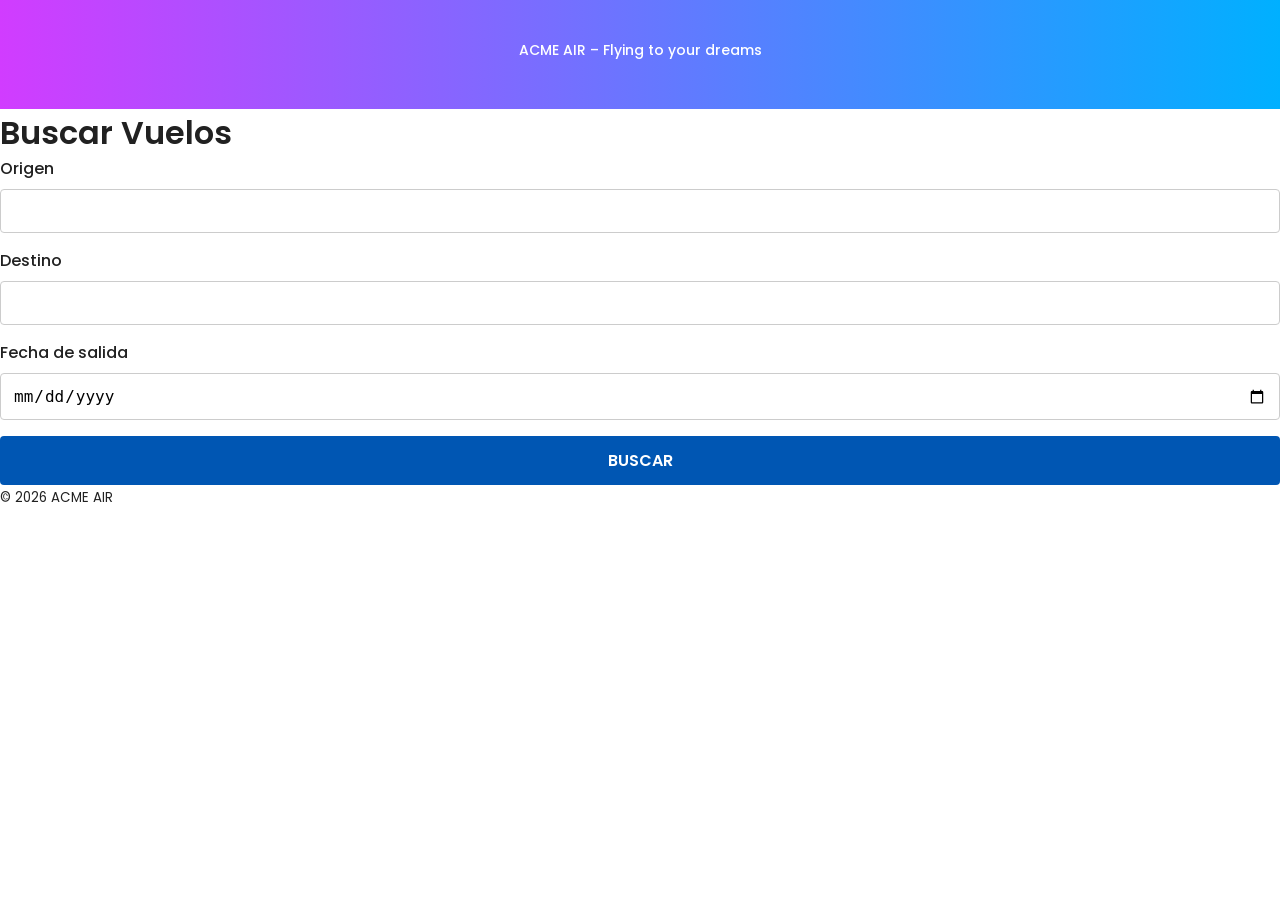
==== buscar-vuelos.html @ f1e48b39 "feat: Crear archivo buscar vuelos" ====
<!DOCTYPE html>
<html lang="es">
<head>
  <meta charset="UTF-8">
  <meta name="viewport" content="width=device-width, initial-scale=1.0">
  <title>Buscar Vuelos | ACME AIR</title>
  <meta name="description" content="Busca vuelos disponibles en ACME AIR">
  <link rel="preconnect" href="https://fonts.googleapis.com">
  <link rel="preconnect" href="https://fonts.gstatic.com" crossorigin>
  <link href="https://fonts.googleapis.com/css2?family=Poppins:wght@400;500;600&display=swap" rel="stylesheet">
  <link rel="stylesheet" href="css/style.css">
  <link rel="stylesheet" href="css/formularios.css">
  <link rel="stylesheet" href="css/layout.css">
  <link rel="stylesheet" href="css/responsive.css">
</head>
<body>
  <header class="app-header">
    <img class="app-header__icono" src="imagen/iconos/avion-blanco.svg" alt="">
    <p class="app-header__marca">ACME AIR – Flying to your dreams</p>
  </header>

  <main class="app-card">
    <h1 class="titulo-divisor">Buscar Vuelos</h1>

    <form action="vuelos.html" method="get">
      <div class="form-grupo">
        <label for="origen">Origen</label>
        <input type="text" id="origen" class="form-control" required>
      </div>

      <div class="form-grupo">
        <label for="destino">Destino</label>
        <input type="text" id="destino" class="form-control" required>
      </div>

      <div class="form-grupo">
        <label for="fecha-salida">Fecha de salida</label>
        <input type="date" id="fecha-salida" class="form-control" required>
      </div>

      <button type="submit" class="btn btn-principal">Buscar</button>
    </form>
  </main>

  <footer class="app-footer">
    <small>© 2026 ACME AIR</small>
  </footer>
</body>
</html>
---- css/style.css ----
/* ==========================================================
   ACME AIR - style.css
   Variables, reset, tipografía base y componentes comunes
   ========================================================== */

:root {
  /* Colores */
  --color-degradado-inicio: #d13cff;
  --color-degradado-fin: #00b0ff;
  --degradado: linear-gradient(90deg, var(--color-degradado-inicio), var(--color-degradado-fin));
  --color-primario: #2196f3;
  --color-primario-hover: #1976d2;   /* tomar de la maqueta */
  --color-texto: #212121;
  --color-texto-suave: #757575;
  --color-borde: #e0e0e0;
  --color-fondo: #ffffff;
  --color-fondo-suave: #f5f5f5;
  --color-estado-a-tiempo: #2e7d32;  /* tomar de la maqueta */
  --color-estado-aterrizo: #757575;  /* tomar de la maqueta */

  /* Tipografía */
  --fuente: 'Poppins', 'Open Sans', sans-serif;
  --fs-base: 1rem;
  --fs-pequena: 0.875rem;
  --fs-titulo: clamp(1.5rem, 1.1rem + 1.6vw, 2rem);
  --fw-normal: 400;
  --fw-media: 500;
  --fw-negrita: 600;

  /* Espaciados */
  --esp-1: 0.25rem;
  --esp-2: 0.5rem;
  --esp-3: 1rem;
  --esp-4: 1.5rem;
  --esp-5: 2rem;
  --esp-6: 3rem;

  /* Formas y sombras */
  --radio: 8px;
  --radio-tarjeta: 24px;
  --sombra: 0 2px 4px rgba(0, 0, 0, 0.25);
  --sombra-tarjeta: 0 2px 8px rgba(0, 0, 0, 0.12);
}


/* ---------- Reset básico ---------- */
*,
*::before,
*::after {
  box-sizing: border-box;
}

body,
h1,
h2,
h3,
p,
ul,
ol,
figure {
  margin: 0;
}

ul,
ol {
  padding: 0;
  list-style: none;
}

img {
  display: block;
  max-width: 100%;
}


/* ---------- Base de texto ---------- */
body {
  font-family: var(--fuente);
  font-size: var(--fs-base);
  font-weight: var(--fw-normal);
  line-height: 1.5;
  color: var(--color-texto);
  background-color: var(--color-fondo);
}

h1 {
  font-size: var(--fs-titulo);
  font-weight: var(--fw-negrita);
}

a {
  color: var(--color-primario);
  text-decoration: none;
}

a:hover {
  text-decoration: underline;
}


/* ---------- Encabezado con degradado ---------- */
.app-header {
  display: flex;
  flex-direction: column;
  align-items: center;
  gap: var(--esp-2);
  padding: var(--esp-5) var(--esp-3) var(--esp-6);
  background: var(--degradado);
  color: var(--color-fondo);
  text-align: center;
}

.app-header__icono {
  width: 3rem;
  height: auto;
}

.app-header__marca {
  font-size: var(--fs-pequena);
  font-weight: var(--fw-media);
}


/* ---------- Botones ---------- */
.btn {
  display: block;
  width: 100%;
  padding: var(--esp-3);
  border: none;
  border-radius: var(--radio);
  font-family: var(--fuente);
  font-size: var(--fs-base);
  font-weight: var(--fw-negrita);
  text-align: center;
  text-transform: uppercase;
  text-decoration: none;
  cursor: pointer;
}

.btn-primario {
  background-color: var(--color-primario);
  color: var(--color-fondo);
  box-shadow: var(--sombra);
  transition: transform 0.2s ease, background-color 0.2s ease;
}

.btn-primario:hover {
  background-color: var(--color-primario-hover);
  transform: scale(1.02);
  text-decoration: none;
}


/* ---------- Accesibilidad ---------- */
.sr-only {
  position: absolute;
  width: 1px;
  height: 1px;
  margin: -1px;
  padding: 0;
  overflow: hidden;
  clip: rect(0, 0, 0, 0);
  white-space: nowrap;
  border: 0;
}

:focus-visible {
  outline: 3px solid var(--color-primario);
  outline-offset: 2px;
}
---- css/formularios.css ----
/* Estilos para formularios - ACME AIR */

.form-grupo {
  margin-bottom: 1rem;
}

.form-grupo label {
  display: block;
  margin-bottom: 0.5rem;
  font-weight: 500;
}

.form-control {
  width: 100%;
  padding: 0.75rem;
  border: 1px solid #ccc;
  border-radius: 4px;
  font-size: 1rem;
}

.form-control:focus {
  border-color: #0056b3;
  outline: none;
}

.btn {
  display: inline-block;
  padding: 0.75rem 1.5rem;
  border: none;
  border-radius: 4px;
  font-size: 1rem;
  cursor: pointer;
  text-align: center;
  text-decoration: none;
  width: 100%;
}

.btn-principal {
  background-color: #0056b3;
  color: #ffffff;
}

.btn-principal:hover {
  background-color: #004494;
}
---- css/responsive.css ----
/* ============================================================
   responsive.css — Media queries (mobile-first)
   Puntos de quiebre: 320px (móvil), 768px (tablet), 1024px (escritorio)
   Los estilos base (móvil) viven en style.css, layout.css y forms.css.
   Aquí solo se ajusta lo que cambia al crecer la pantalla.
   ============================================================ */

/* ------------------------------------------------------------
   MÓVIL — desde 320px
   Los estilos base ya son para móvil; aquí solo van ajustes
   puntuales para pantallas muy pequeñas.
   ------------------------------------------------------------ */
@media (min-width: 320px) {
  /* Ajustes para móvil: se completan al terminar cada vista */
}

/* ------------------------------------------------------------
   TABLET — desde 768px
   Más espacio: la tarjeta se centra y los textos crecen un poco.
   ------------------------------------------------------------ */
@media (min-width: 768px) {
  /* Ajustes para tablet: se completan al terminar cada vista */
}

/* ------------------------------------------------------------
   ESCRITORIO — desde 1024px
   La vista se centra con padding lateral. El menú podrá mostrar
   su barra lateral si el profesor lo confirma.
   ------------------------------------------------------------ */
@media (min-width: 1024px) {
  /* Ajustes para escritorio: se completan al terminar cada vista */
}
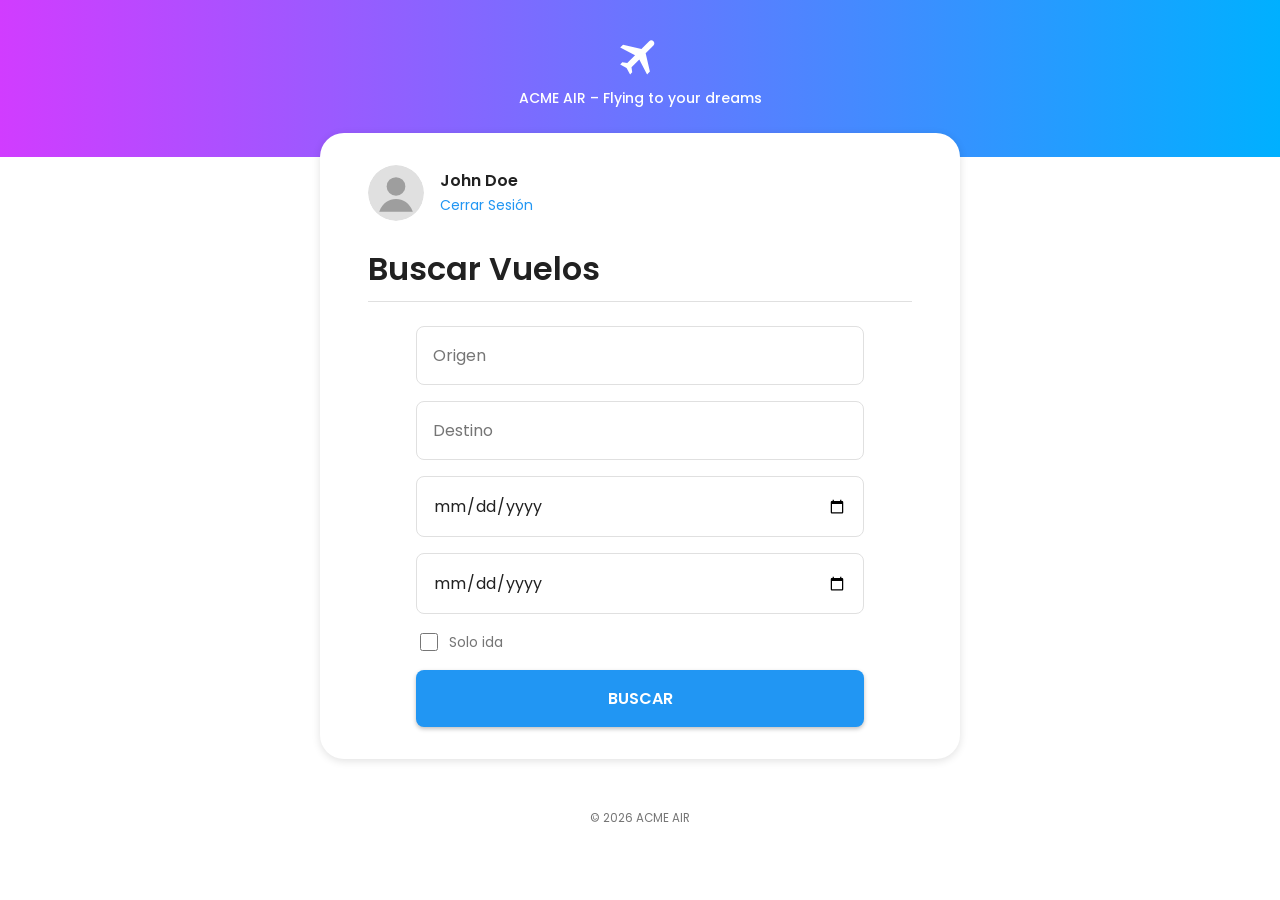
==== commit 1b1da4f4: "fix: ajustes finales de layout, formularios, iconos y vistas" ====
--- a/buscar-vuelos.html
+++ b/buscar-vuelos.html
@@ -2,14 +2,14 @@
 <html lang="es">
 <head>
   <meta charset="UTF-8">
-  <meta name="viewport" content="width=device-width, initial-scale=1.0">
-  <title>Buscar Vuelos | ACME AIR</title>
-  <meta name="description" content="Busca vuelos disponibles en ACME AIR">
+  <meta name="viewport" content="width=device-width, initial-scale=1">
+  <title>Buscar vuelos | ACME AIR</title>
+  <meta name="description" content="Búsqueda de vuelos en ACME AIR">
   <link rel="preconnect" href="https://fonts.googleapis.com">
   <link rel="preconnect" href="https://fonts.gstatic.com" crossorigin>
   <link href="https://fonts.googleapis.com/css2?family=Poppins:wght@400;500;600&display=swap" rel="stylesheet">
   <link rel="stylesheet" href="css/style.css">
-  <link rel="stylesheet" href="css/formularios.css">
+  <link rel="stylesheet" href="css/forms.css">
   <link rel="stylesheet" href="css/layout.css">
   <link rel="stylesheet" href="css/responsive.css">
 </head>
@@ -20,25 +20,37 @@
   </header>
 
   <main class="app-card">
+    <div class="usuario">
+      <img class="usuario__avatar" src="imagen/iconos/avatar.svg" alt="Avatar de John Doe">
+      <div class="usuario__datos">
+        <p class="usuario__nombre">John Doe</p>
+        <a class="usuario__salir" href="index.html">Cerrar Sesión</a>
+      </div>
+    </div>
+
     <h1 class="titulo-divisor">Buscar Vuelos</h1>
-
-    <form action="vuelos.html" method="get">
-      <div class="form-grupo">
-        <label for="origen">Origen</label>
-        <input type="text" id="origen" class="form-control" required>
+    <form class="form" action="vuelos.html" method="get">
+      <div class="campo">
+        <label class="sr-only" for="origen">Origen</label>
+        <input class="campo__input" type="text" id="origen" name="origen" placeholder="Origen" autocomplete="off">
       </div>
-
-      <div class="form-grupo">
-        <label for="destino">Destino</label>
-        <input type="text" id="destino" class="form-control" required>
+      <div class="campo">
+        <label class="sr-only" for="destino">Destino</label>
+        <input class="campo__input" type="text" id="destino" name="destino" placeholder="Destino" autocomplete="off">
       </div>
-
-      <div class="form-grupo">
-        <label for="fecha-salida">Fecha de salida</label>
-        <input type="date" id="fecha-salida" class="form-control" required>
+      <div class="campo">
+        <label class="sr-only" for="fecha-salida">Fecha de salida</label>
+        <input class="campo__input" type="date" id="fecha-salida" name="fecha-salida" placeholder="Fecha de salida">
       </div>
-
-      <button type="submit" class="btn btn-principal">Buscar</button>
+      <div class="campo">
+        <label class="sr-only" for="fecha-regreso">Fecha de regreso</label>
+        <input class="campo__input" type="date" id="fecha-regreso" name="fecha-regreso" placeholder="Fecha de regreso">
+      </div>
+      <label class="check">
+        <input class="check__input" type="checkbox" name="solo-ida">
+        <span>Solo ida</span>
+      </label>
+      <button class="btn btn-primario" type="submit">Buscar</button>
     </form>
   </main>
 
@@ -46,4 +58,4 @@
     <small>© 2026 ACME AIR</small>
   </footer>
 </body>
-</html>+</html>
--- a/css/forms.css
+++ b/css/forms.css
@@ -0,0 +1,92 @@
+/* ==========================================================
+   ACME AIR - forms.css
+   Formularios: campos, listas desplegables, checkbox y ayudas
+   ========================================================== */
+
+/* ---------- Formulario ---------- */
+.form {
+  display: flex;
+  flex-direction: column;
+  gap: var(--esp-3);
+  width: 100%;
+  max-width: 28rem;
+  margin-inline: auto;
+}
+
+/* ---------- Campos de texto y listas desplegables ---------- */
+.campo {
+  display: flex;
+  flex-direction: column;
+  gap: var(--esp-1);
+}
+
+.campo__input {
+  width: 100%;
+  padding: var(--esp-3);
+  border: 1px solid var(--color-borde);
+  border-radius: var(--radio);
+  background-color: var(--color-fondo);
+  font-family: inherit;
+  font-size: var(--fs-base);
+  color: var(--color-texto);
+}
+
+.campo__input::placeholder {
+  color: var(--color-texto-suave);
+}
+
+.campo__input:focus-visible {
+  border-color: var(--color-primario);
+}
+
+/* ---------- Checkbox ---------- */
+.check {
+  display: flex;
+  align-items: center;
+  gap: var(--esp-2);
+  font-size: var(--fs-pequena);
+  color: var(--color-texto-suave);
+  cursor: pointer;
+}
+
+.check__input {
+  width: 1.125rem;
+  height: 1.125rem;
+  accent-color: var(--color-primario);
+}
+
+/* ---------- Textos y enlaces del formulario ---------- */
+.form__ayuda {
+  font-size: var(--fs-pequena);
+  color: var(--color-texto-suave);
+}
+
+.form__enlaces {
+  display: flex;
+  flex-direction: column;
+  align-items: center;
+  gap: var(--esp-2);
+  font-size: var(--fs-pequena);
+}
+
+.titulo-divisor {
+  padding-bottom: var(--esp-2);
+  border-bottom: 1px solid var(--color-borde);
+}
+
+/* ---------- Grupo de campos (fieldset) ---------- */
+.grupo {
+  display: flex;
+  flex-direction: column;
+  gap: var(--esp-3);
+  min-width: 0;
+  margin: 0;
+  padding: var(--esp-3);
+  border: 1px solid var(--color-borde);
+  border-radius: var(--radio);
+}
+
+.grupo__titulo {
+  padding: 0 var(--esp-2);
+  font-weight: var(--fw-negrita);
+}
--- a/css/layout.css
+++ b/css/layout.css
@@ -0,0 +1,155 @@
+/* ==========================================================
+   ACME AIR - layout.css
+   Estructura de la página, bloque de usuario, tarjetas y grids
+   (diseño base móvil; los cambios por ancho van en responsive.css)
+   ========================================================== */
+
+/* ---------- Estructura de la página ---------- */
+body {
+  display: flex;
+  flex-direction: column;
+  min-height: 100vh;
+}
+
+.app-card {
+  display: flex;
+  flex-direction: column;
+  flex: 1;
+  gap: var(--esp-4);
+  width: 100%;
+  max-width: 40rem;
+  margin: calc(var(--esp-4) * -1) auto 0;
+  padding: var(--esp-4) var(--esp-3);
+  background-color: var(--color-fondo);
+  border-radius: var(--radio-tarjeta) var(--radio-tarjeta) 0 0;
+}
+
+.app-card--plana {
+  margin-top: 0;
+  border-radius: 0;
+}
+
+.app-footer {
+  padding: var(--esp-3);
+  font-size: var(--fs-pequena);
+  color: var(--color-texto-suave);
+  text-align: center;
+}
+
+.login-logo {
+  display: flex;
+  justify-content: center;
+  padding: var(--esp-5) var(--esp-3) var(--esp-3);
+}
+
+.login-logo__imagen {
+  width: 10rem;
+  height: auto;
+}
+
+/* ---------- Bloque de usuario ---------- */
+.usuario {
+  display: flex;
+  align-items: center;
+  gap: var(--esp-3);
+}
+
+.usuario__avatar {
+  flex-shrink: 0;
+  width: 3.5rem;
+  height: 3.5rem;
+  border-radius: 50%;
+  object-fit: cover;
+}
+
+.usuario__nombre {
+  font-weight: var(--fw-negrita);
+}
+
+.usuario__salir {
+  font-size: var(--fs-pequena);
+}
+
+/* ---------- Tarjetas (menú y vuelos) ---------- */
+.lista-tarjetas {
+  display: grid;
+  gap: var(--esp-3);
+}
+
+.tarjeta {
+  display: flex;
+  align-items: center;
+  gap: var(--esp-3);
+  padding: var(--esp-3);
+  background-color: var(--color-fondo);
+  border: 1px solid var(--color-borde);
+  border-radius: var(--radio);
+  box-shadow: var(--sombra-tarjeta);
+  color: var(--color-texto);
+}
+
+.tarjeta:hover {
+  text-decoration: none;
+}
+
+.tarjeta__icono {
+  flex-shrink: 0;
+  width: 2rem;
+  height: 2rem;
+}
+
+.tarjeta__texto {
+  flex: 1;
+  font-weight: var(--fw-media);
+}
+
+.tarjeta__chevron {
+  flex-shrink: 0;
+  width: 1.25rem;
+  height: 1.25rem;
+}
+
+/* ---------- Tarjetas de vuelo y estados ---------- */
+.lista-vuelos {
+  display: grid;
+  gap: var(--esp-3);
+}
+
+.tarjeta__datos {
+  flex: 1;
+  min-width: 0;
+}
+
+.tarjeta__titulo {
+  font-weight: var(--fw-negrita);
+}
+
+.tarjeta__detalle {
+  font-size: var(--fs-pequena);
+  color: var(--color-texto-suave);
+}
+
+.tarjeta__precio {
+  font-weight: var(--fw-negrita);
+  white-space: nowrap;
+}
+
+.estado {
+  font-size: var(--fs-pequena);
+  font-weight: var(--fw-negrita);
+  text-transform: uppercase;
+}
+
+.estado--a-tiempo {
+  color: var(--color-estado-a-tiempo);
+}
+
+.estado--aterrizo {
+  color: var(--color-estado-aterrizo);
+}
+
+/* ---------- Barra lateral (solo escritorio) ---------- */
+/* Oculta en móvil y tableta; en 1024 px se muestra desde responsive.css */
+.sidebar {
+  display: none;
+}
--- a/css/responsive.css
+++ b/css/responsive.css
@@ -1,32 +1,93 @@
-/* ============================================================
-   responsive.css — Media queries (mobile-first)
-   Puntos de quiebre: 320px (móvil), 768px (tablet), 1024px (escritorio)
-   Los estilos base (móvil) viven en style.css, layout.css y forms.css.
-   Aquí solo se ajusta lo que cambia al crecer la pantalla.
-   ============================================================ */
+/* ==========================================================
+   ACME AIR - responsive.css
+   Mobile-first: los estilos base (style, forms y layout) sirven
+   desde 320 px; aquí solo se añaden mejoras con min-width.
+   Cada persona escribe SOLO dentro del bloque de sus vistas.
+   ========================================================== */
 
-/* ------------------------------------------------------------
-   MÓVIL — desde 320px
-   Los estilos base ya son para móvil; aquí solo van ajustes
-   puntuales para pantallas muy pequeñas.
-   ------------------------------------------------------------ */
+/* ===== 320px: móvil pequeño ===== */
 @media (min-width: 320px) {
-  /* Ajustes para móvil: se completan al terminar cada vista */
+  /* -- login (Rodrigo) -- */
+  .login-logo__imagen {
+    width: 8rem;
+  }
+
+  /* -- recuperar (Rodrigo) -- */
+  /* Sin ajustes: el formulario ya es fluido (max-width en forms.css) */
+
+  /* -- crear-contraseña (Rodrigo) -- */
+  /* Sin ajustes: usa el mismo formulario fluido */
+
+  /* -- menu (Sebastián) -- */
+  /* -- registro (Sebastián) -- */
+  /* -- mis-vuelos (Sebastián) -- */
+  /* -- buscar-vuelos (Dainer) -- */
+  /* -- vuelos (Dainer) -- */
+  /* -- checkin (Dainer) -- */
 }
 
-/* ------------------------------------------------------------
-   TABLET — desde 768px
-   Más espacio: la tarjeta se centra y los textos crecen un poco.
-   ------------------------------------------------------------ */
+/* ===== 768px: tableta ===== */
 @media (min-width: 768px) {
-  /* Ajustes para tablet: se completan al terminar cada vista */
+  /* -- login (Rodrigo) -- */
+  .login-logo {
+    padding-top: var(--esp-6);
+  }
+
+  .login-logo__imagen {
+    width: 12rem;
+  }
+
+  /* -- recuperar (Rodrigo) -- */
+  /* Más aire dentro de la tarjeta (se aplica a todas las vistas con tarjeta) */
+  .app-card {
+    padding: var(--esp-5) var(--esp-4);
+  }
+
+  /* -- crear-contraseña (Rodrigo) -- */
+  /* Usa los mismos ajustes de la tarjeta de recuperar */
+
+  /* -- menu (Sebastián) -- */
+  /* -- registro (Sebastián) -- */
+  /* -- mis-vuelos (Sebastián) -- */
+  /* -- buscar-vuelos (Dainer) -- */
+  /* -- vuelos (Dainer) -- */
+  /* -- checkin (Dainer) -- */
 }
 
-/* ------------------------------------------------------------
-   ESCRITORIO — desde 1024px
-   La vista se centra con padding lateral. El menú podrá mostrar
-   su barra lateral si el profesor lo confirma.
-   ------------------------------------------------------------ */
+/* ===== 1024px: escritorio (vista centrada con padding lateral) ===== */
 @media (min-width: 1024px) {
-  /* Ajustes para escritorio: se completan al terminar cada vista */
-}+  /* -- login (Rodrigo) -- */
+  .login-logo__imagen {
+    width: 14rem;
+  }
+
+  .app-card--plana {
+    flex: 0 1 auto;
+    margin: 0 auto var(--esp-5);
+    border-radius: var(--radio-tarjeta);
+    box-shadow: var(--sombra-tarjeta);
+  }
+
+  /* -- recuperar (Rodrigo) -- */
+  /* Tarjeta centrada con padding lateral y esquinas redondeadas */
+  .app-card {
+    padding: var(--esp-5) var(--esp-6);
+  }
+
+  .app-card:not(.app-card--plana) {
+    flex: 0 1 auto;
+    margin-bottom: var(--esp-5);
+    border-radius: var(--radio-tarjeta);
+    box-shadow: var(--sombra-tarjeta);
+  }
+
+  /* -- crear-contraseña (Rodrigo) -- */
+  /* Usa los mismos ajustes de la tarjeta de recuperar */
+
+  /* -- menu (Sebastián): barra lateral + grid de tarjetas -- */
+  /* -- registro (Sebastián) -- */
+  /* -- mis-vuelos (Sebastián) -- */
+  /* -- buscar-vuelos (Dainer) -- */
+  /* -- vuelos (Dainer) -- */
+  /* -- checkin (Dainer) -- */
+}
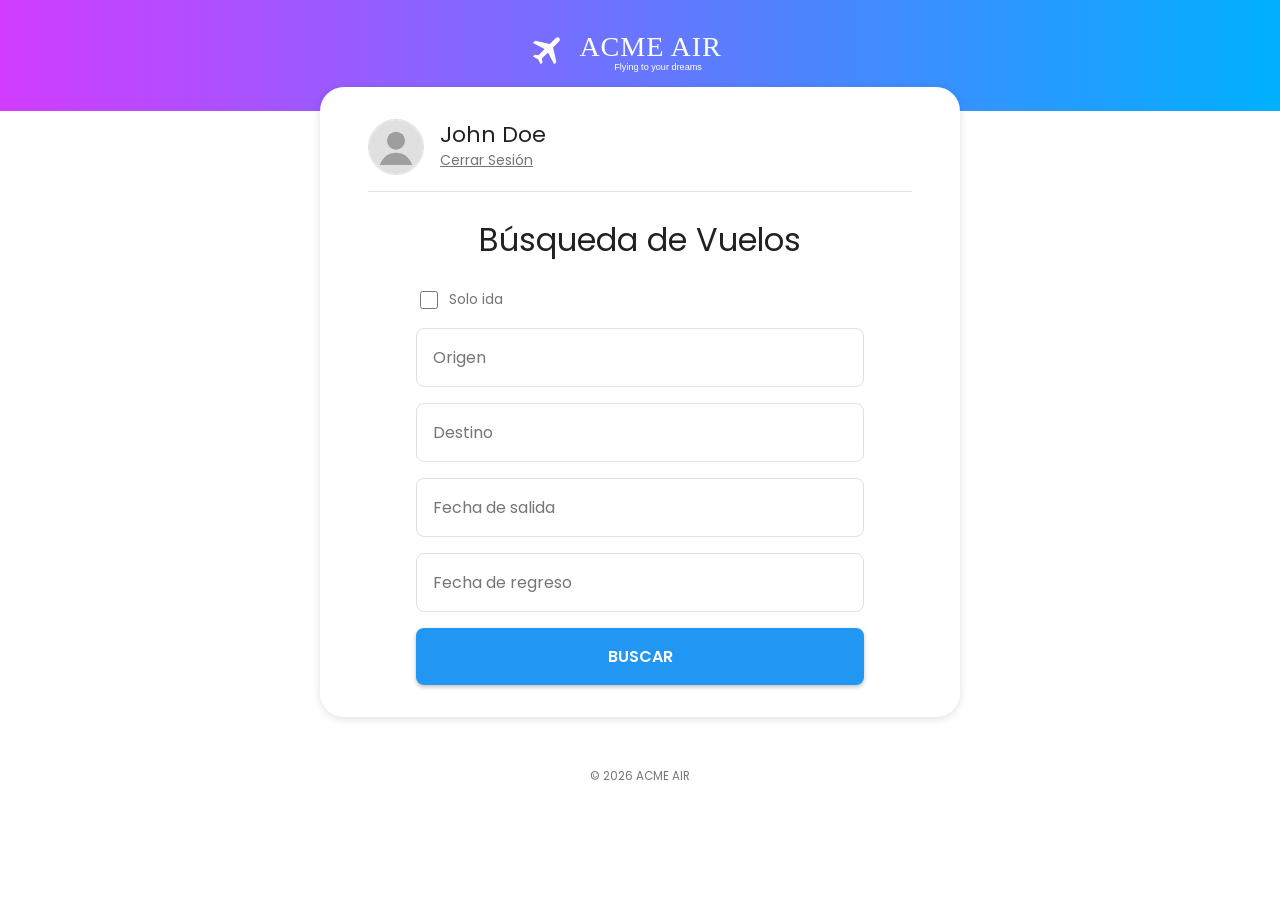
==== commit 8fef8a5f: "feat: ajustar las 9 vistas a las maquetas del enunciado" ====
--- a/buscar-vuelos.html
+++ b/buscar-vuelos.html
@@ -3,8 +3,9 @@
 <head>
   <meta charset="UTF-8">
   <meta name="viewport" content="width=device-width, initial-scale=1">
-  <title>Buscar vuelos | ACME AIR</title>
+  <title>Búsqueda de vuelos | ACME AIR</title>
   <meta name="description" content="Búsqueda de vuelos en ACME AIR">
+  <link rel="icon" href="imagen/favicon.svg" type="image/svg+xml">
   <link rel="preconnect" href="https://fonts.googleapis.com">
   <link rel="preconnect" href="https://fonts.gstatic.com" crossorigin>
   <link href="https://fonts.googleapis.com/css2?family=Poppins:wght@400;500;600&display=swap" rel="stylesheet">
@@ -15,8 +16,7 @@
 </head>
 <body>
   <header class="app-header">
-    <img class="app-header__icono" src="imagen/iconos/avion-blanco.svg" alt="">
-    <p class="app-header__marca">ACME AIR – Flying to your dreams</p>
+    <img class="app-header__logo" src="imagen/logo-blanco.svg" alt="ACME AIR - Flying to your dreams">
   </header>
 
   <main class="app-card">
@@ -28,8 +28,12 @@
       </div>
     </div>
 
-    <h1 class="titulo-divisor">Buscar Vuelos</h1>
+    <h1>Búsqueda de Vuelos</h1>
     <form class="form" action="vuelos.html" method="get">
+      <label class="check">
+        <input class="check__input" type="checkbox" name="solo-ida">
+        <span>Solo ida</span>
+      </label>
       <div class="campo">
         <label class="sr-only" for="origen">Origen</label>
         <input class="campo__input" type="text" id="origen" name="origen" placeholder="Origen" autocomplete="off">
@@ -40,16 +44,12 @@
       </div>
       <div class="campo">
         <label class="sr-only" for="fecha-salida">Fecha de salida</label>
-        <input class="campo__input" type="date" id="fecha-salida" name="fecha-salida" placeholder="Fecha de salida">
+        <input class="campo__input" type="text" id="fecha-salida" name="fecha-salida" placeholder="Fecha de salida" autocomplete="off">
       </div>
       <div class="campo">
         <label class="sr-only" for="fecha-regreso">Fecha de regreso</label>
-        <input class="campo__input" type="date" id="fecha-regreso" name="fecha-regreso" placeholder="Fecha de regreso">
+        <input class="campo__input" type="text" id="fecha-regreso" name="fecha-regreso" placeholder="Fecha de regreso" autocomplete="off">
       </div>
-      <label class="check">
-        <input class="check__input" type="checkbox" name="solo-ida">
-        <span>Solo ida</span>
-      </label>
       <button class="btn btn-primario" type="submit">Buscar</button>
     </form>
   </main>
--- a/css/style.css
+++ b/css/style.css
@@ -85,11 +85,12 @@
 
 h1 {
   font-size: var(--fs-titulo);
-  font-weight: var(--fw-negrita);
+  font-weight: var(--fw-normal);
+  text-align: center;
 }
 
 a {
-  color: var(--color-primario);
+  color: var(--color-primario-hover);
   text-decoration: none;
 }
 
@@ -101,23 +102,14 @@
 /* ---------- Encabezado con degradado ---------- */
 .app-header {
   display: flex;
-  flex-direction: column;
-  align-items: center;
-  gap: var(--esp-2);
-  padding: var(--esp-5) var(--esp-3) var(--esp-6);
+  justify-content: center;
+  padding: var(--esp-4) var(--esp-3) var(--esp-5);
   background: var(--degradado);
-  color: var(--color-fondo);
-  text-align: center;
 }
 
-.app-header__icono {
-  width: 3rem;
+.app-header__logo {
+  width: 12rem;
   height: auto;
-}
-
-.app-header__marca {
-  font-size: var(--fs-pequena);
-  font-weight: var(--fw-media);
 }
 
 
@@ -167,4 +159,16 @@
 :focus-visible {
   outline: 3px solid var(--color-primario);
   outline-offset: 2px;
-}+}
+
+
+/* ---------- Preferencias de movimiento reducido ---------- */
+@media (prefers-reduced-motion: reduce) {
+  .btn-primario {
+    transition: none;
+  }
+
+  .btn-primario:hover {
+    transform: none;
+  }
+}
--- a/css/forms.css
+++ b/css/forms.css
@@ -59,6 +59,7 @@
 .form__ayuda {
   font-size: var(--fs-pequena);
   color: var(--color-texto-suave);
+  text-align: justify;
 }
 
 .form__enlaces {
@@ -70,7 +71,7 @@
 }
 
 .titulo-divisor {
-  padding-bottom: var(--esp-2);
+  padding-bottom: var(--esp-3);
   border-bottom: 1px solid var(--color-borde);
 }
 
@@ -84,9 +85,11 @@
   padding: var(--esp-3);
   border: 1px solid var(--color-borde);
   border-radius: var(--radio);
+  box-shadow: var(--sombra-tarjeta);
 }
 
 .grupo__titulo {
   padding: 0 var(--esp-2);
-  font-weight: var(--fw-negrita);
+  color: var(--color-texto-suave);
+  text-align: center;
 }
--- a/css/layout.css
+++ b/css/layout.css
@@ -9,6 +9,12 @@
   display: flex;
   flex-direction: column;
   min-height: 100vh;
+}
+
+.pagina {
+  display: flex;
+  flex-direction: column;
+  flex: 1;
 }
 
 .app-card {
@@ -24,6 +30,10 @@
   border-radius: var(--radio-tarjeta) var(--radio-tarjeta) 0 0;
 }
 
+.app-card--ancha {
+  max-width: 56rem;
+}
+
 .app-card--plana {
   margin-top: 0;
   border-radius: 0;
@@ -52,22 +62,46 @@
   display: flex;
   align-items: center;
   gap: var(--esp-3);
+  padding-bottom: var(--esp-3);
+  border-bottom: 1px solid var(--color-borde);
 }
 
 .usuario__avatar {
   flex-shrink: 0;
   width: 3.5rem;
   height: 3.5rem;
+  border: 1px solid var(--color-borde);
   border-radius: 50%;
   object-fit: cover;
 }
 
 .usuario__nombre {
-  font-weight: var(--fw-negrita);
+  font-size: 1.375rem;
+  line-height: 1.2;
 }
 
 .usuario__salir {
   font-size: var(--fs-pequena);
+  color: var(--color-texto-suave);
+  text-decoration: underline;
+}
+
+/* ---------- Saludo del menú ---------- */
+.saludo {
+  display: flex;
+  flex-direction: column;
+  align-items: center;
+  gap: var(--esp-2);
+  text-align: center;
+}
+
+.saludo__pregunta {
+  font-size: 1.25rem;
+}
+
+.saludo__salir {
+  color: var(--color-texto-suave);
+  text-decoration: underline;
 }
 
 /* ---------- Tarjetas (menú y vuelos) ---------- */
@@ -94,13 +128,24 @@
 
 .tarjeta__icono {
   flex-shrink: 0;
-  width: 2rem;
-  height: 2rem;
+  width: 2.5rem;
+  height: 2.5rem;
+}
+
+.tarjeta__cuerpo {
+  display: flex;
+  flex: 1;
+  flex-direction: column;
 }
 
 .tarjeta__texto {
-  flex: 1;
   font-weight: var(--fw-media);
+}
+
+.tarjeta__descripcion {
+  display: none;
+  font-size: var(--fs-pequena);
+  color: var(--color-texto-suave);
 }
 
 .tarjeta__chevron {
@@ -109,19 +154,39 @@
   height: 1.25rem;
 }
 
-/* ---------- Tarjetas de vuelo y estados ---------- */
+/* ---------- Tarjetas de vuelo ---------- */
 .lista-vuelos {
   display: grid;
   gap: var(--esp-3);
 }
 
+.vuelos__ruta {
+  color: var(--color-texto-suave);
+}
+
 .tarjeta__datos {
-  flex: 1;
+  display: flex;
+  flex: 1;
+  flex-direction: column;
+  gap: var(--esp-1);
   min-width: 0;
 }
 
-.tarjeta__titulo {
-  font-weight: var(--fw-negrita);
+.tarjeta__lateral {
+  display: flex;
+  flex-direction: column;
+  align-items: flex-end;
+  gap: var(--esp-1);
+  text-align: right;
+}
+
+.tarjeta--vuelo {
+  gap: var(--esp-2);
+}
+
+.tarjeta--vuelo .tarjeta__icono {
+  width: 2rem;
+  height: 2rem;
 }
 
 .tarjeta__detalle {
@@ -129,23 +194,33 @@
   color: var(--color-texto-suave);
 }
 
+.tarjeta__datos .tarjeta__detalle:first-child {
+  white-space: nowrap;
+}
+
+.tarjeta__detalle--fuerte {
+  font-weight: var(--fw-negrita);
+  white-space: nowrap;
+}
+
+.tarjeta__codigo {
+  font-size: 1.5rem;
+  font-weight: var(--fw-negrita);
+  color: var(--color-texto-suave);
+}
+
 .tarjeta__precio {
-  font-weight: var(--fw-negrita);
+  font-size: 1.25rem;
+  font-weight: var(--fw-negrita);
+  color: var(--color-texto-suave);
   white-space: nowrap;
 }
 
 .estado {
-  font-size: var(--fs-pequena);
-  font-weight: var(--fw-negrita);
+  font-size: 1.125rem;
+  font-weight: var(--fw-negrita);
+  color: var(--color-texto-suave);
   text-transform: uppercase;
-}
-
-.estado--a-tiempo {
-  color: var(--color-estado-a-tiempo);
-}
-
-.estado--aterrizo {
-  color: var(--color-estado-aterrizo);
 }
 
 /* ---------- Barra lateral (solo escritorio) ---------- */
--- a/css/responsive.css
+++ b/css/responsive.css
@@ -19,11 +19,22 @@
   /* Sin ajustes: usa el mismo formulario fluido */
 
   /* -- menu (Sebastián) -- */
+  /* Sin ajustes: tarjetas en una columna */
+
   /* -- registro (Sebastián) -- */
+  /* Sin ajustes: usa el mismo formulario fluido */
+
   /* -- mis-vuelos (Sebastián) -- */
+  /* Sin ajustes: tarjetas en una columna */
+
   /* -- buscar-vuelos (Dainer) -- */
+  /* Sin ajustes: usa el mismo formulario fluido */
+
   /* -- vuelos (Dainer) -- */
+  /* Sin ajustes: tarjetas en una columna */
+
   /* -- checkin (Dainer) -- */
+  /* Sin ajustes: usa el mismo formulario fluido */
 }
 
 /* ===== 768px: tableta ===== */
@@ -43,15 +54,33 @@
     padding: var(--esp-5) var(--esp-4);
   }
 
+  .app-header__logo {
+    width: 14rem;
+  }
+
   /* -- crear-contraseña (Rodrigo) -- */
   /* Usa los mismos ajustes de la tarjeta de recuperar */
 
   /* -- menu (Sebastián) -- */
+  /* Sin ajustes: en tableta el menú sigue en una columna */
+
   /* -- registro (Sebastián) -- */
+  /* Sin ajustes: el formulario se queda en su ancho máximo */
+
   /* -- mis-vuelos (Sebastián) -- */
+  /* Tarjetas de vuelo en dos columnas */
+  .lista-vuelos {
+    grid-template-columns: repeat(2, 1fr);
+  }
+
   /* -- buscar-vuelos (Dainer) -- */
+  /* Sin ajustes: el formulario se queda en su ancho máximo */
+
   /* -- vuelos (Dainer) -- */
+  /* Usa las dos columnas de .lista-vuelos definidas arriba */
+
   /* -- checkin (Dainer) -- */
+  /* Sin ajustes: el formulario se queda en su ancho máximo */
 }
 
 /* ===== 1024px: escritorio (vista centrada con padding lateral) ===== */
@@ -85,9 +114,183 @@
   /* Usa los mismos ajustes de la tarjeta de recuperar */
 
   /* -- menu (Sebastián): barra lateral + grid de tarjetas -- */
+  .pagina-menu {
+    flex-direction: row;
+    background-color: var(--color-fondo-suave);
+  }
+
+  .pagina-menu .app-header {
+    display: none;
+  }
+
+  .pagina-menu .sidebar {
+    display: flex;
+    flex-direction: column;
+    flex-shrink: 0;
+    position: sticky;
+    top: 0;
+    align-self: flex-start;
+    width: 16.25rem;
+    height: 100vh;
+    background-color: var(--color-fondo);
+    border-right: 1px solid var(--color-borde);
+  }
+
+  .sidebar__marca {
+    display: flex;
+    justify-content: center;
+    padding: var(--esp-3);
+    background: var(--degradado);
+  }
+
+  .sidebar__logo {
+    width: 11rem;
+    height: auto;
+  }
+
+  .sidebar__perfil {
+    display: flex;
+    flex-direction: column;
+    align-items: center;
+    gap: var(--esp-1);
+    padding: var(--esp-4) var(--esp-3);
+    text-align: center;
+  }
+
+  .sidebar__avatar {
+    width: 4.5rem;
+    height: 4.5rem;
+    margin-bottom: var(--esp-2);
+    border-radius: 50%;
+  }
+
+  .sidebar__saludo {
+    font-weight: var(--fw-negrita);
+  }
+
+  .sidebar__pregunta {
+    font-size: var(--fs-pequena);
+    color: var(--color-texto-suave);
+  }
+
+  .sidebar__nav {
+    display: flex;
+    flex-direction: column;
+    gap: var(--esp-1);
+    padding: var(--esp-3);
+  }
+
+  .sidebar__enlace {
+    display: flex;
+    align-items: center;
+    gap: var(--esp-3);
+    padding: var(--esp-2) var(--esp-3);
+    border-radius: var(--radio);
+    font-size: var(--fs-pequena);
+    font-weight: var(--fw-media);
+    color: var(--color-texto-suave);
+  }
+
+  .sidebar__enlace:hover {
+    background-color: var(--color-fondo-suave);
+    text-decoration: none;
+  }
+
+  .sidebar__icono {
+    width: 1.25rem;
+    height: 1.25rem;
+  }
+
+  .sidebar__salir {
+    margin-top: auto;
+    padding: var(--esp-3) var(--esp-4);
+    font-size: var(--fs-pequena);
+    color: var(--color-texto-suave);
+  }
+
+  .pagina-menu .pagina {
+    flex: 1;
+  }
+
+  .pagina-menu .app-card {
+    flex: 1;
+    max-width: none;
+    margin: 0;
+    padding: var(--esp-5);
+    background-color: transparent;
+    border-radius: 0;
+    box-shadow: none;
+  }
+
+  /* El saludo pasa a la barra lateral; el h1 queda solo para lectores de pantalla */
+  .pagina-menu .saludo {
+    position: absolute;
+    width: 1px;
+    height: 1px;
+    margin: -1px;
+    overflow: hidden;
+    clip: rect(0, 0, 0, 0);
+  }
+
+  .pagina-menu .lista-tarjetas {
+    grid-template-columns: repeat(2, 1fr);
+    gap: var(--esp-4);
+  }
+
+  .pagina-menu .tarjeta {
+    flex-direction: column;
+    justify-content: center;
+    gap: var(--esp-2);
+    padding: var(--esp-5) var(--esp-3);
+    border: none;
+    text-align: center;
+  }
+
+  .pagina-menu .tarjeta:last-child {
+    grid-column: 1 / -1;
+  }
+
+  .pagina-menu .tarjeta__icono {
+    box-sizing: content-box;
+    padding: var(--esp-3);
+    background-color: var(--color-fondo-suave);
+    border-radius: 50%;
+  }
+
+  .pagina-menu .tarjeta__cuerpo {
+    flex: 0 1 auto;
+    align-items: center;
+  }
+
+  .pagina-menu .tarjeta__texto {
+    font-size: 1.125rem;
+    font-weight: var(--fw-negrita);
+  }
+
+  .pagina-menu .tarjeta__descripcion {
+    display: block;
+  }
+
+  .pagina-menu .tarjeta__chevron {
+    display: none;
+  }
+
+  .pagina-menu .app-footer {
+    background-color: transparent;
+  }
+
   /* -- registro (Sebastián) -- */
+  /* Sin ajustes: tarjeta centrada (ver recuperar) */
+
   /* -- mis-vuelos (Sebastián) -- */
+  /* Sin ajustes: dos columnas desde tableta */
+
   /* -- buscar-vuelos (Dainer) -- */
+  /* Sin ajustes: tarjeta centrada (ver recuperar) */
+
   /* -- vuelos (Dainer) -- */
+  /* Sin ajustes: dos columnas desde tableta */
+
   /* -- checkin (Dainer) -- */
+  /* Sin ajustes: tarjeta centrada (ver recuperar) */
 }
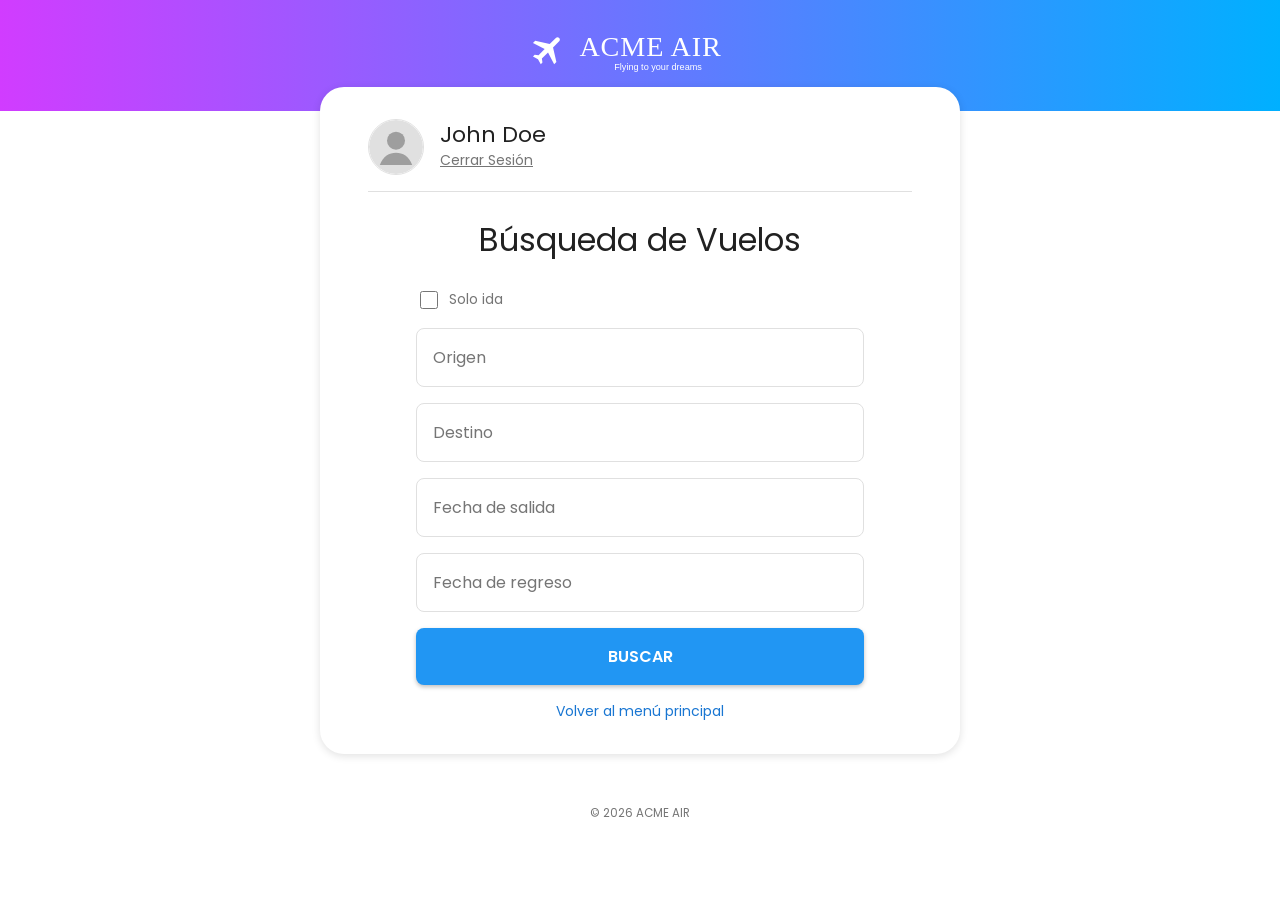
==== commit c22ad540: "fix: correcciones de la revision del profesor" ====
--- a/buscar-vuelos.html
+++ b/buscar-vuelos.html
@@ -51,6 +51,9 @@
         <input class="campo__input" type="text" id="fecha-regreso" name="fecha-regreso" placeholder="Fecha de regreso" autocomplete="off">
       </div>
       <button class="btn btn-primario" type="submit">Buscar</button>
+      <p class="form__enlaces">
+        <a href="menu.html">Volver al menú principal</a>
+      </p>
     </form>
   </main>
 
--- a/css/responsive.css
+++ b/css/responsive.css
@@ -61,59 +61,8 @@
   /* -- crear-contraseña (Rodrigo) -- */
   /* Usa los mismos ajustes de la tarjeta de recuperar */
 
-  /* -- menu (Sebastián) -- */
-  /* Sin ajustes: en tableta el menú sigue en una columna */
-
-  /* -- registro (Sebastián) -- */
-  /* Sin ajustes: el formulario se queda en su ancho máximo */
-
-  /* -- mis-vuelos (Sebastián) -- */
-  /* Tarjetas de vuelo en dos columnas */
-  .lista-vuelos {
-    grid-template-columns: repeat(2, 1fr);
-  }
-
-  /* -- buscar-vuelos (Dainer) -- */
-  /* Sin ajustes: el formulario se queda en su ancho máximo */
-
-  /* -- vuelos (Dainer) -- */
-  /* Usa las dos columnas de .lista-vuelos definidas arriba */
-
-  /* -- checkin (Dainer) -- */
-  /* Sin ajustes: el formulario se queda en su ancho máximo */
-}
-
-/* ===== 1024px: escritorio (vista centrada con padding lateral) ===== */
-@media (min-width: 1024px) {
-  /* -- login (Rodrigo) -- */
-  .login-logo__imagen {
-    width: 14rem;
-  }
-
-  .app-card--plana {
-    flex: 0 1 auto;
-    margin: 0 auto var(--esp-5);
-    border-radius: var(--radio-tarjeta);
-    box-shadow: var(--sombra-tarjeta);
-  }
-
-  /* -- recuperar (Rodrigo) -- */
-  /* Tarjeta centrada con padding lateral y esquinas redondeadas */
-  .app-card {
-    padding: var(--esp-5) var(--esp-6);
-  }
-
-  .app-card:not(.app-card--plana) {
-    flex: 0 1 auto;
-    margin-bottom: var(--esp-5);
-    border-radius: var(--radio-tarjeta);
-    box-shadow: var(--sombra-tarjeta);
-  }
-
-  /* -- crear-contraseña (Rodrigo) -- */
-  /* Usa los mismos ajustes de la tarjeta de recuperar */
-
   /* -- menu (Sebastián): barra lateral + grid de tarjetas -- */
+  /* Según el enunciado, la vista de tableta y escritorio es la misma */
   .pagina-menu {
     flex-direction: row;
     background-color: var(--color-fondo-suave);
@@ -212,7 +161,7 @@
     flex: 1;
   }
 
-  .pagina-menu .app-card {
+  body.pagina-menu .app-card {
     flex: 1;
     max-width: none;
     margin: 0;
@@ -279,6 +228,59 @@
     background-color: transparent;
   }
 
+
+  /* -- registro (Sebastián) -- */
+  /* Sin ajustes: el formulario se queda en su ancho máximo */
+
+  /* -- mis-vuelos (Sebastián) -- */
+  /* Tarjetas de vuelo en dos columnas */
+  .lista-vuelos {
+    grid-template-columns: repeat(2, 1fr);
+  }
+
+  /* -- buscar-vuelos (Dainer) -- */
+  /* Sin ajustes: el formulario se queda en su ancho máximo */
+
+  /* -- vuelos (Dainer) -- */
+  /* Usa las dos columnas de .lista-vuelos definidas arriba */
+
+  /* -- checkin (Dainer) -- */
+  /* Sin ajustes: el formulario se queda en su ancho máximo */
+}
+
+/* ===== 1024px: escritorio (vista centrada con padding lateral) ===== */
+@media (min-width: 1024px) {
+  /* -- login (Rodrigo) -- */
+  .login-logo__imagen {
+    width: 14rem;
+  }
+
+  .app-card--plana {
+    flex: 0 1 auto;
+    margin: 0 auto var(--esp-5);
+    border-radius: var(--radio-tarjeta);
+    box-shadow: var(--sombra-tarjeta);
+  }
+
+  /* -- recuperar (Rodrigo) -- */
+  /* Tarjeta centrada con padding lateral y esquinas redondeadas */
+  .app-card {
+    padding: var(--esp-5) var(--esp-6);
+  }
+
+  .app-card:not(.app-card--plana) {
+    flex: 0 1 auto;
+    margin-bottom: var(--esp-5);
+    border-radius: var(--radio-tarjeta);
+    box-shadow: var(--sombra-tarjeta);
+  }
+
+  /* -- crear-contraseña (Rodrigo) -- */
+  /* Usa los mismos ajustes de la tarjeta de recuperar */
+
+  /* -- menu (Sebastián) -- */
+  /* Sin ajustes: la barra lateral y el grid empiezan en tableta (768 px) */
+
   /* -- registro (Sebastián) -- */
   /* Sin ajustes: tarjeta centrada (ver recuperar) */
 
